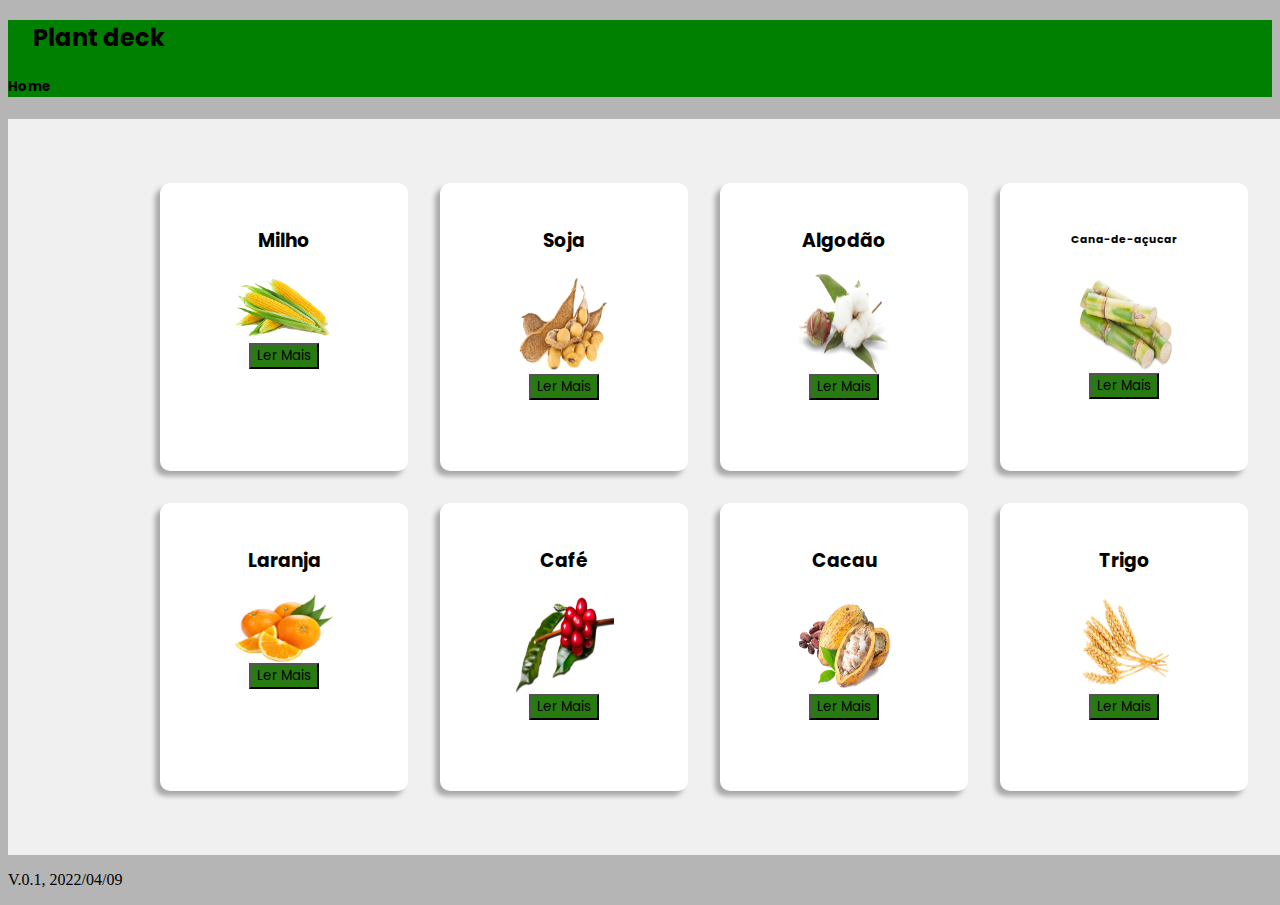
==== index.html @ 8251f877 "segundo commit" ====
<!DOCTYPE html>
<html lang="pt-br">

<head>
    <link href="https://cdn.jsdelivr.net/npm/bootstrap@5.1.3/dist/css/bootstrap.min.css" rel="stylesheet" integrity="sha384-1BmE4kWBq78iYhFldvKuhfTAU6auU8tT94WrHftjDbrCEXSU1oBoqyl2QvZ6jIW3" crossorigin="anonymous">
    <link rel="stylesheet" href="./style/style.css">
    <meta charset="UTF-8">
    <meta http-equiv="X-UA-Compatible" content="IE=edge">
    <meta name="viewport" content="width=device-width, initial-scale=1.0">
    <title>Plant deck</title>
    <style>
        @media screen and (max-width:1000px) {
            .deck-cards {
                grid-template-columns: 1fr 1fr 1fr;
            }
        }
        
        @media screen and (max-width:768px) {
            .plantdeck {
                margin-top: 3px;
            }
            .deck-cards {
                grid-template-columns: 1fr 1fr;
            }
        }
        
        @media screen and (max-width:493px) {
            .plantdeck {
                margin-top: 10px;
            }
            .home {
                display: none;
            }
            .menu-right {
                display: block;
            }
            .hamburguer {
                display: block;
            }
            .deck-cards {
                grid-template-columns: 1fr;
            }
        }
    </style>
</head>

<body>
    <div class="container w-100 ">
        <header class="d-flex justify-content-center " style="background-color: green; ">
            <div class="box-header w-100 d-flex text-center justify-content-between text-light " style="font-family: 'Poppins', sans-serif; font-style:inherit; ">
                <h2 class="plantdeck" style="margin-left: 25px; ">Plant deck</h2>
                <div class="home mt-2" style="margin-right: 15px;">
                    <h5>Home</h5>
                </div>
                <section class="menu-right">
                    <input class="inpt" id="ipt-hbm" type="checkbox">
                    <label for="ipt-hbm">
                <div class="menu-span">
                  <span class="hamburguer"></span>
                </div>
              </label>
                    <div class="menu-box-complet">
                        <div class="menu-options">
                            <ul>
                                <li>CONTATO</li>
                                <li>SOBRE</li>
                            </ul>
                        </div>
                    </div>
                </section>
            </div>
        </header>
        <main>
            <div class="deck-cards ">
                <article class="card-plant ">
                    <h3 style="font-family: 'Poppins', sans-serif; ">Milho</h3>
                    <img class="mb-5 milho" src="/images/milho.png " alt=" ">
                    <button class="btn text-light " style="font-family: 'Poppins', sans-serif ; ">Ler Mais</button>
                </article>
                <article class="card-plant ">
                    <h3 style="font-family: 'Poppins', sans-serif; ">Soja</h3>
                    <img class="mb-5 img-commodities " src="/images/imagens-soja.png " alt=" ">
                    <button class="btn text-light " style="font-family: 'Poppins', sans-serif ; ">Ler Mais</button>
                </article>
                <article class="card-plant ">
                    <h3 style="font-family: 'Poppins', sans-serif; ">Algodão</h3>
                    <img class="mb-5 img-commodities" src="/images/Cotton-Transparent-Images.png " alt=" ">
                    <button class="btn text-light " style="font-family: 'Poppins', sans-serif ; ">Ler Mais</button>
                </article>
                <article class="card-plant ">
                    <h6 style="font-family: 'Poppins', sans-serif; ">Cana-de-açucar</h6>
                    <img class="mb-5 img-commodities" src="/images/imagens-cana.png" alt=" ">
                    <button class="btn text-light " style="font-family: 'Poppins', sans-serif ; ">Ler Mais</button>
                </article>
                <article class="card-plant ">
                    <h3 style="font-family: 'Poppins', sans-serif; ">Laranja</h3>
                    <img class="mb-5 milho" src="/images/Imagem-de-Frutas-Laranja-12-PNG.png " alt=" ">
                    <button class="btn text-light " style="font-family: 'Poppins', sans-serif ; ">Ler Mais</button>
                </article>
                <article class="card-plant ">
                    <h3 style="font-family: 'Poppins', sans-serif; ">Café</h3>
                    <img class="mb-5 img-commodities" src="/images/planta-de-cafe-png.png " alt=" ">
                    <button class="btn text-light " style="font-family: 'Poppins', sans-serif ; ">Ler Mais</button>
                </article>
                <article class="card-plant ">
                    <h3 style="font-family: 'Poppins', sans-serif; ">Cacau</h3>
                    <img class="mb-5 img-commodities" src="/images/a5c08ef40c56fdcf1455780468d374b0.png" alt=" ">
                    <button class="btn text-light " style="font-family: 'Poppins', sans-serif ; ">Ler Mais</button>
                </article>
                <article class="card-plant ">
                    <h3 style="font-family: 'Poppins', sans-serif; ">Trigo</h3>
                    <img class="mb-5 img-commodities" src="/images/imagens-trigo.png" alt=" ">
                    <button class="btn text-light " style="font-family: 'Poppins', sans-serif ; ">Ler Mais</button>
                </article>
            </div>
        </main>
    </div>
    <p>V.0.1, 2022/04/09</p>

    <script src="https://cdn.jsdelivr.net/npm/bootstrap@5.1.3/dist/js/bootstrap.bundle.min.js " integrity="sha384-ka7Sk0Gln4gmtz2MlQnikT1wXgYsOg+OMhuP+IlRH9sENBO0LRn5q+8nbTov4+1p " crossorigin="anonymous "></script>
</body>
<!-- YAN GOMES MACEDO @YANGOMES010 BJS... -->

</html>
---- style/style.css ----
@import url('https://fonts.googleapis.com/css2?family=Poppins:wght@700&display=swap');
body {
    background-color: rgb(181, 181, 181);
    user-select: none;
}

main {
    width: 100%;
    display: flex;
    flex-direction: column;
    overflow: auto;
    align-items: center;
    justify-content: center;
    padding: 4rem;
    background-color: #f0f0f0;
}

.deck-cards {
    display: grid;
    grid-template-columns: 1fr 1fr 1fr 1fr;
    grid-column-gap: 2rem;
    grid-row-gap: 2rem;
}

.card-plant {
    border: none;
    border-radius: 10px;
    padding: 24px;
    width: 200px;
    height: 240px;
    box-shadow: -5px 5px 5px rgb(0 0 0 / 30%);
    transition: all .3s;
    display: flex;
    align-items: center;
    flex-direction: column;
    background-color: #fff;
}

.card-plant:hover {
    transform: scale(1.05);
    cursor: pointer;
}

.img-commodities {
    width: 100px;
    height: 100px;
}

.milho {
    width: 100px;
    height: 69px;
}

.btn {
    background-color: #277b10;
}

.btn:focus {
    box-shadow: 0 0 0 0;
    outline: 0;
}


/* MENU */

.menu-options {
    width: 100%;
    height: 20%;
    display: flex;
    justify-content: center;
    align-items: center;
    position: absolute;
    z-index: 1;
    left: -100%;
    background: #008000;
    transition: all 0.5s;
}

.inpt:checked~.menu-box-complet .menu-options {
    transform: translateX(100%);
}

ul {
    text-align: center;
    list-style-type: none;
}

li {
    margin-bottom: 30px;
}

.menu-span {
    width: 40px;
    height: 40px;
}

.menu-right {
    display: none;
}

.hamburguer {
    position: relative;
    display: none;
    background: rgb(82, 226, 63);
    width: 25px;
    height: 4px;
    top: 22px;
    left: 3px;
    border-radius: 190px;
    transition: 0.5s ease-in-out;
}

.hamburguer:before,
.hamburguer:after {
    background: rgb(82, 226, 63);
    content: '';
    display: block;
    width: 100%;
    height: 100%;
    position: absolute;
    transition: 0.5s ease-in-out;
}

.hamburguer:before {
    top: -5px;
    width: 85%;
    border-radius: 190px;
}

.hamburguer:after {
    width: 75%;
    bottom: -5px;
    border-radius: 190px;
}

input {
    display: none;
}

#ipt-hbm:checked~label .hamburguer {
    transform: rotate(45deg);
}

#ipt-hbm:checked~label .hamburguer:before {
    transform: rotate(90deg);
    top: 0;
    display: none;
}

#ipt-hbm:checked~label .hamburguer:after {
    transform: rotate(90deg);
    bottom: 0;
    width: 100%;
}
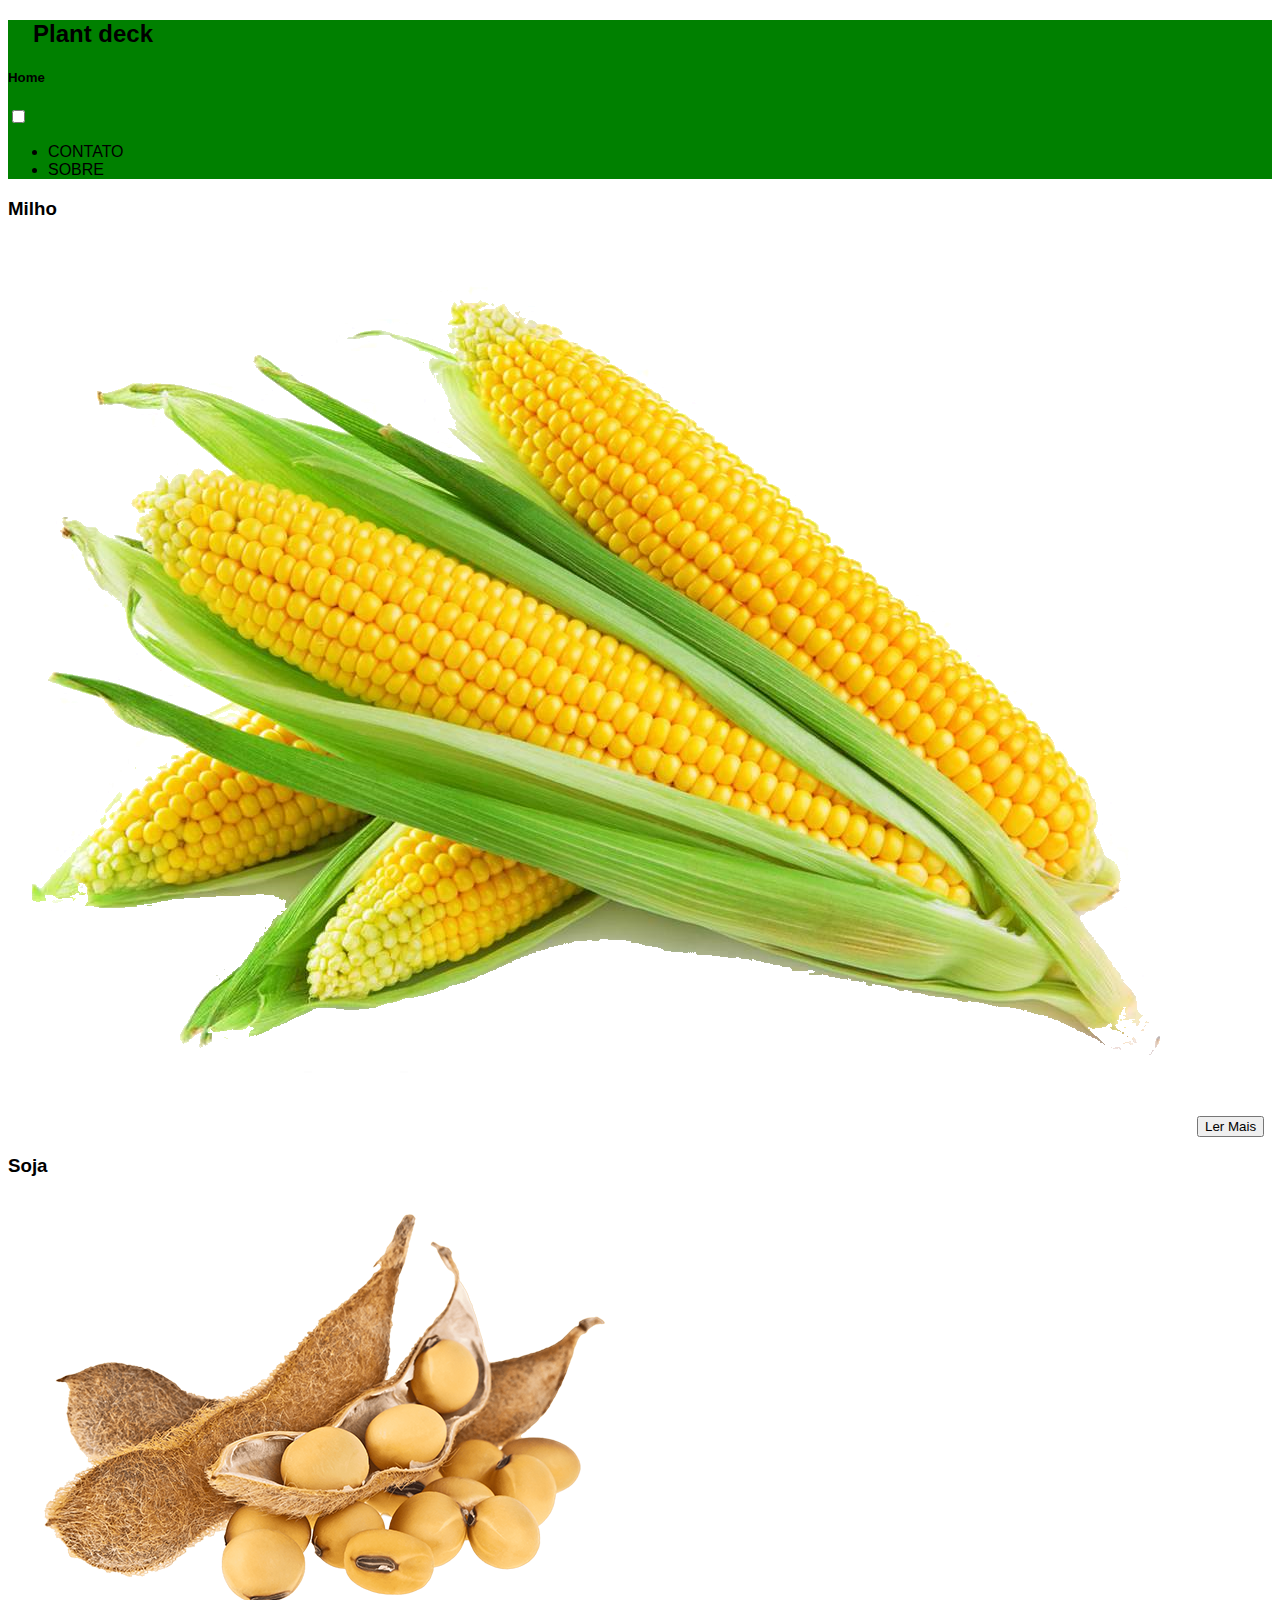
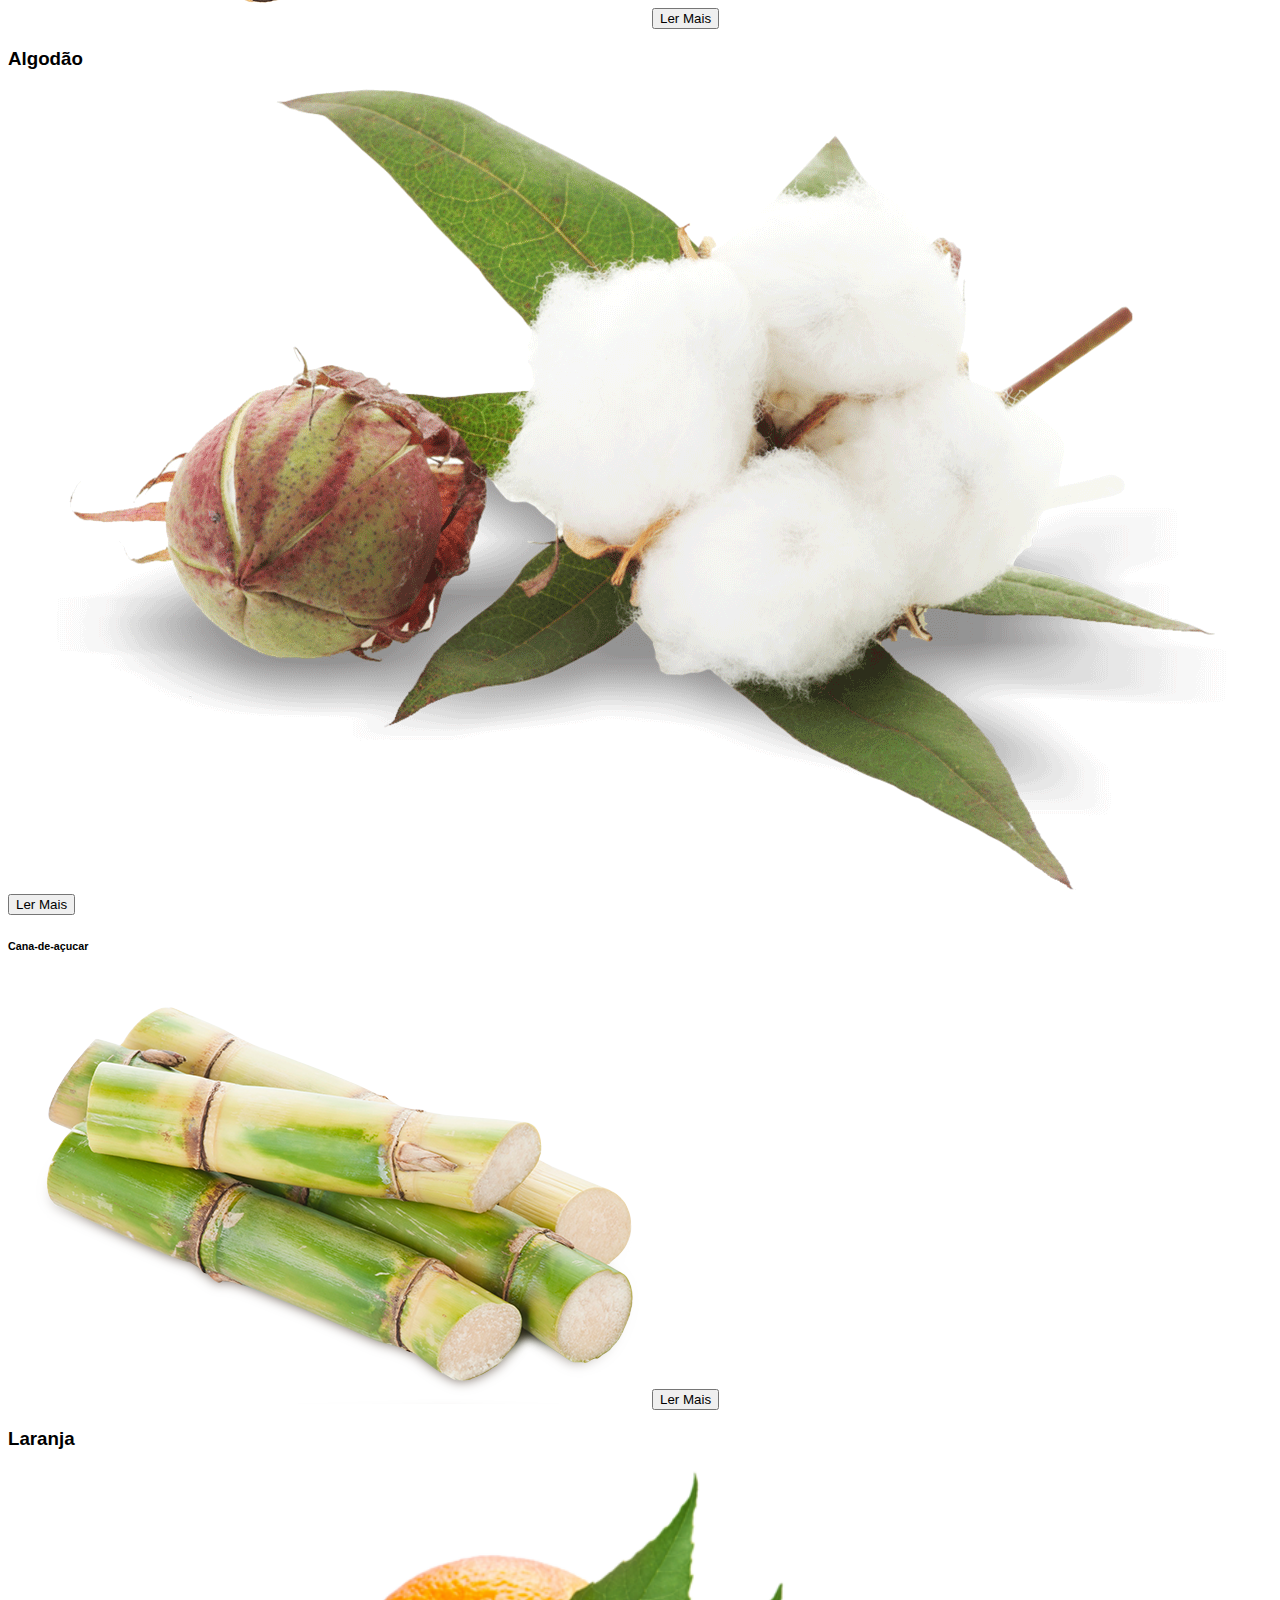
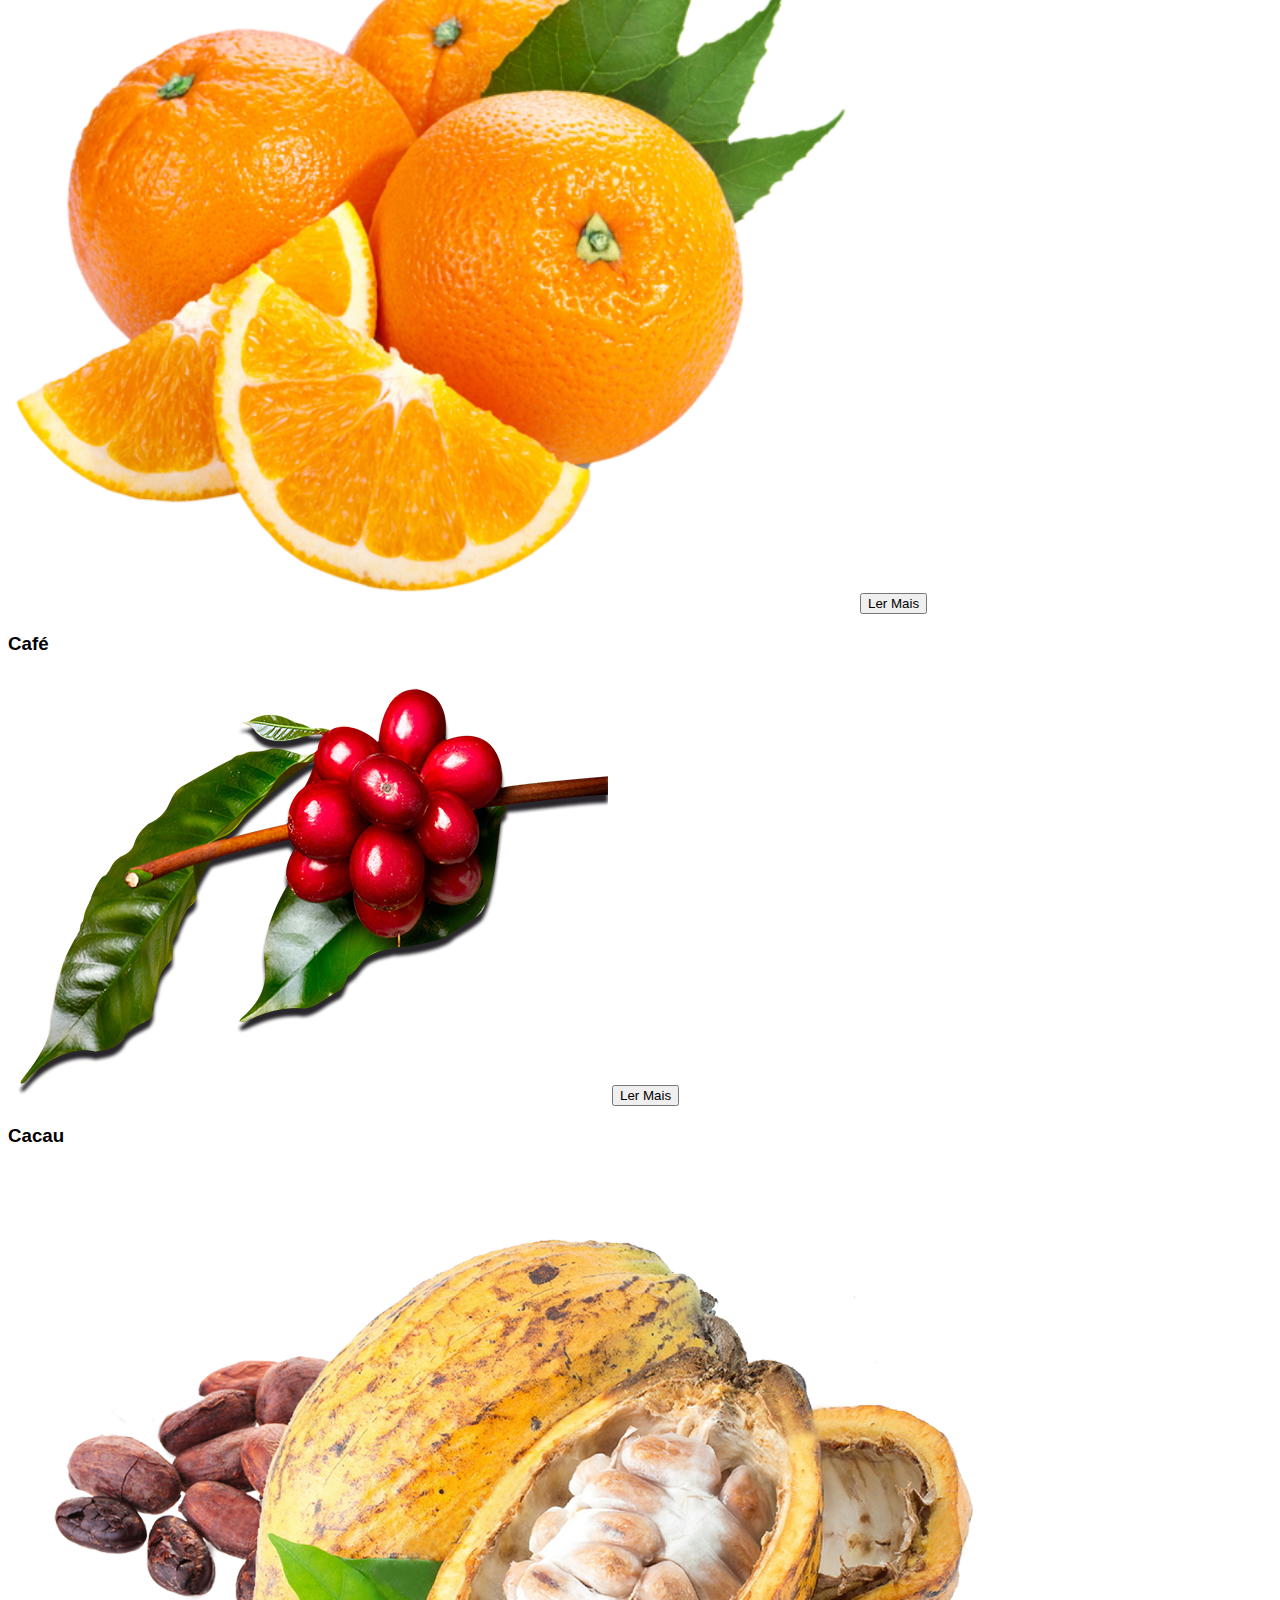
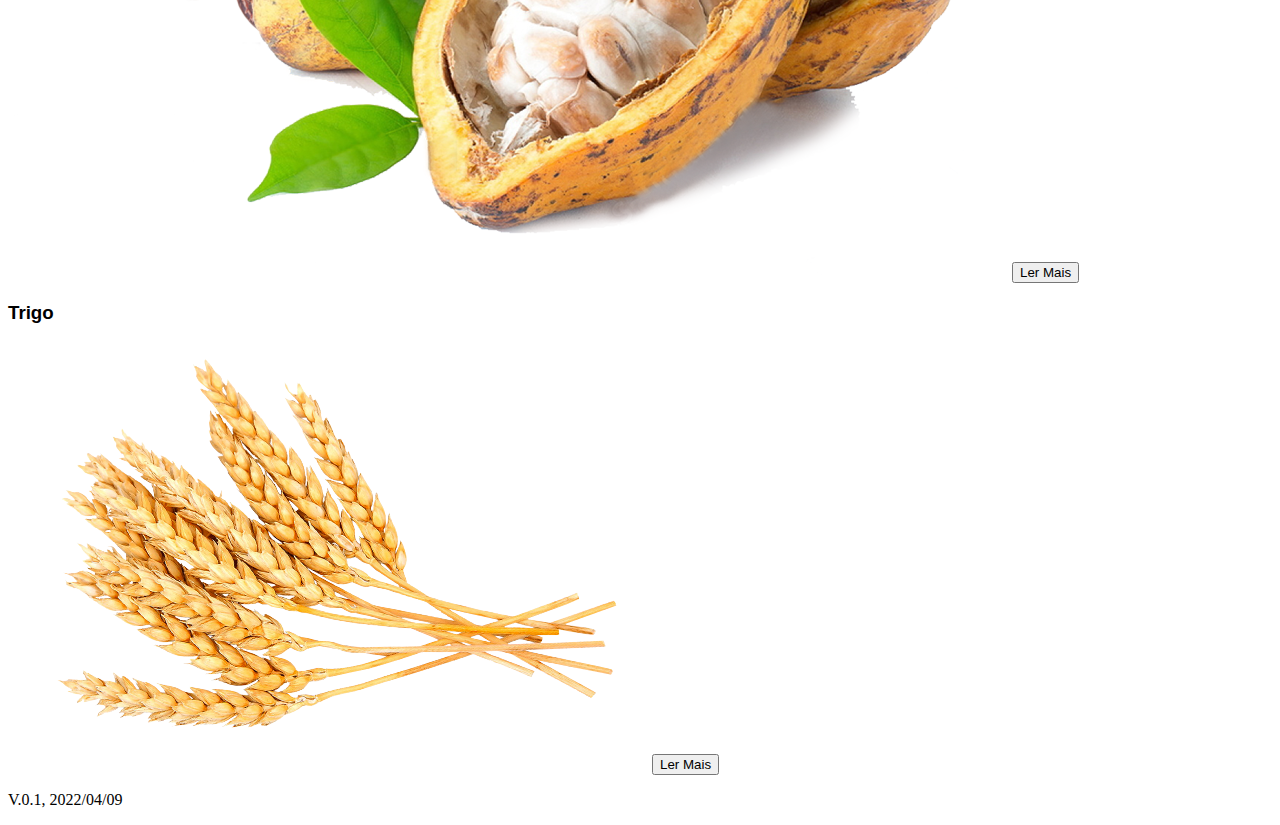
==== commit 40ca10ca: "primeiro commit v2" ====
--- a/index.html
+++ b/index.html
@@ -3,12 +3,21 @@
 
 <head>
     <link href="https://cdn.jsdelivr.net/npm/bootstrap@5.1.3/dist/css/bootstrap.min.css" rel="stylesheet" integrity="sha384-1BmE4kWBq78iYhFldvKuhfTAU6auU8tT94WrHftjDbrCEXSU1oBoqyl2QvZ6jIW3" crossorigin="anonymous">
-    <link rel="stylesheet" href="./style/style.css">
+    <link rel="stylesheet" href="./style.css">
     <meta charset="UTF-8">
     <meta http-equiv="X-UA-Compatible" content="IE=edge">
     <meta name="viewport" content="width=device-width, initial-scale=1.0">
     <title>Plant deck</title>
     <style>
+        a {
+            text-decoration: none;
+            color: inherit;
+        }
+        
+        a:hover {
+            color: inherit;
+        }
+        
         @media screen and (max-width:1000px) {
             .deck-cards {
                 grid-template-columns: 1fr 1fr 1fr;
@@ -21,6 +30,13 @@
             }
             .deck-cards {
                 grid-template-columns: 1fr 1fr;
+            }
+            .sec-box-content {
+                flex-direction: column;
+            }
+            .art-img-milho {
+                margin-bottom: 22px;
+                margin-top: 22px
             }
         }
         
@@ -46,11 +62,13 @@
 
 <body>
     <div class="container w-100 ">
-        <header class="d-flex justify-content-center " style="background-color: green; ">
+        <header class="d-flex justify-content-center " style="background-color: #008000; ">
             <div class="box-header w-100 d-flex text-center justify-content-between text-light " style="font-family: 'Poppins', sans-serif; font-style:inherit; ">
                 <h2 class="plantdeck" style="margin-left: 25px; ">Plant deck</h2>
                 <div class="home mt-2" style="margin-right: 15px;">
-                    <h5>Home</h5>
+                    <a href="./index.html">
+                        <h5>Home</h5>
+                    </a>
                 </div>
                 <section class="menu-right">
                     <input class="inpt" id="ipt-hbm" type="checkbox">
@@ -71,45 +89,47 @@
             </div>
         </header>
         <main>
-            <div class="deck-cards ">
-                <article class="card-plant ">
-                    <h3 style="font-family: 'Poppins', sans-serif; ">Milho</h3>
-                    <img class="mb-5 milho" src="/images/milho.png " alt=" ">
-                    <button class="btn text-light " style="font-family: 'Poppins', sans-serif ; ">Ler Mais</button>
-                </article>
+            <div class="deck-cards">
+                <a href="./Plants/milho.html">
+                    <article class="card-plant ">
+                        <h3 style="font-family: 'Poppins', sans-serif;">Milho</h3>
+                        <img class="mb-5 milho" src="./images/milho.png" alt=" ">
+                        <button class="btn text-light" style="font-family: 'Poppins', sans-serif ; ">Ler Mais</button>
+                    </article>
+                </a>
                 <article class="card-plant ">
                     <h3 style="font-family: 'Poppins', sans-serif; ">Soja</h3>
-                    <img class="mb-5 img-commodities " src="/images/imagens-soja.png " alt=" ">
+                    <img class="mb-5 img-commodities " src="./images/imagens-soja.png " alt=" ">
                     <button class="btn text-light " style="font-family: 'Poppins', sans-serif ; ">Ler Mais</button>
                 </article>
                 <article class="card-plant ">
                     <h3 style="font-family: 'Poppins', sans-serif; ">Algodão</h3>
-                    <img class="mb-5 img-commodities" src="/images/Cotton-Transparent-Images.png " alt=" ">
+                    <img class="mb-5 img-commodities" src="./images/Cotton-Transparent-Images.png " alt=" ">
                     <button class="btn text-light " style="font-family: 'Poppins', sans-serif ; ">Ler Mais</button>
                 </article>
                 <article class="card-plant ">
                     <h6 style="font-family: 'Poppins', sans-serif; ">Cana-de-açucar</h6>
-                    <img class="mb-5 img-commodities" src="/images/imagens-cana.png" alt=" ">
+                    <img class="mb-5 img-commodities" src="./images/imagens-cana.png" alt=" ">
                     <button class="btn text-light " style="font-family: 'Poppins', sans-serif ; ">Ler Mais</button>
                 </article>
                 <article class="card-plant ">
                     <h3 style="font-family: 'Poppins', sans-serif; ">Laranja</h3>
-                    <img class="mb-5 milho" src="/images/Imagem-de-Frutas-Laranja-12-PNG.png " alt=" ">
+                    <img class="mb-5 milho" src="./images/Imagem-de-Frutas-Laranja-12-PNG.png " alt=" ">
                     <button class="btn text-light " style="font-family: 'Poppins', sans-serif ; ">Ler Mais</button>
                 </article>
                 <article class="card-plant ">
                     <h3 style="font-family: 'Poppins', sans-serif; ">Café</h3>
-                    <img class="mb-5 img-commodities" src="/images/planta-de-cafe-png.png " alt=" ">
+                    <img class="mb-5 img-commodities" src="./images/planta-de-cafe-png.png " alt=" ">
                     <button class="btn text-light " style="font-family: 'Poppins', sans-serif ; ">Ler Mais</button>
                 </article>
                 <article class="card-plant ">
                     <h3 style="font-family: 'Poppins', sans-serif; ">Cacau</h3>
-                    <img class="mb-5 img-commodities" src="/images/a5c08ef40c56fdcf1455780468d374b0.png" alt=" ">
+                    <img class="mb-5 img-commodities" src="./images/a5c08ef40c56fdcf1455780468d374b0.png" alt=" ">
                     <button class="btn text-light " style="font-family: 'Poppins', sans-serif ; ">Ler Mais</button>
                 </article>
                 <article class="card-plant ">
                     <h3 style="font-family: 'Poppins', sans-serif; ">Trigo</h3>
-                    <img class="mb-5 img-commodities" src="/images/imagens-trigo.png" alt=" ">
+                    <img class="mb-5 img-commodities" src="./images/imagens-trigo.png" alt=" ">
                     <button class="btn text-light " style="font-family: 'Poppins', sans-serif ; ">Ler Mais</button>
                 </article>
             </div>
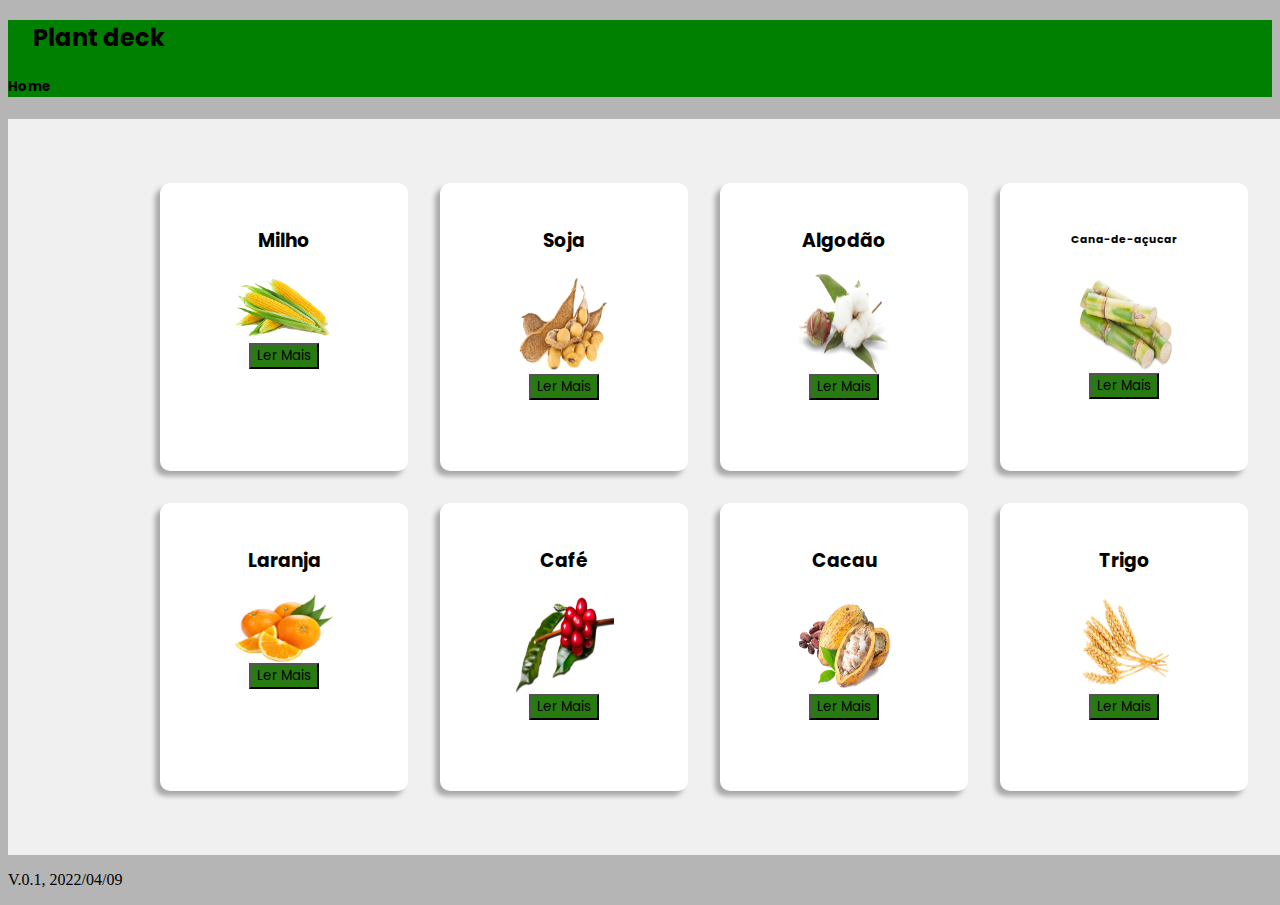
==== commit 134d8d1e: "mais um commit denovo v2" ====
--- a/index.html
+++ b/index.html
@@ -97,41 +97,55 @@
                         <button class="btn text-light" style="font-family: 'Poppins', sans-serif ; ">Ler Mais</button>
                     </article>
                 </a>
-                <article class="card-plant ">
-                    <h3 style="font-family: 'Poppins', sans-serif; ">Soja</h3>
-                    <img class="mb-5 img-commodities " src="./images/imagens-soja.png " alt=" ">
-                    <button class="btn text-light " style="font-family: 'Poppins', sans-serif ; ">Ler Mais</button>
-                </article>
-                <article class="card-plant ">
-                    <h3 style="font-family: 'Poppins', sans-serif; ">Algodão</h3>
-                    <img class="mb-5 img-commodities" src="./images/Cotton-Transparent-Images.png " alt=" ">
-                    <button class="btn text-light " style="font-family: 'Poppins', sans-serif ; ">Ler Mais</button>
-                </article>
-                <article class="card-plant ">
-                    <h6 style="font-family: 'Poppins', sans-serif; ">Cana-de-açucar</h6>
-                    <img class="mb-5 img-commodities" src="./images/imagens-cana.png" alt=" ">
-                    <button class="btn text-light " style="font-family: 'Poppins', sans-serif ; ">Ler Mais</button>
-                </article>
-                <article class="card-plant ">
-                    <h3 style="font-family: 'Poppins', sans-serif; ">Laranja</h3>
-                    <img class="mb-5 milho" src="./images/Imagem-de-Frutas-Laranja-12-PNG.png " alt=" ">
-                    <button class="btn text-light " style="font-family: 'Poppins', sans-serif ; ">Ler Mais</button>
-                </article>
-                <article class="card-plant ">
-                    <h3 style="font-family: 'Poppins', sans-serif; ">Café</h3>
-                    <img class="mb-5 img-commodities" src="./images/planta-de-cafe-png.png " alt=" ">
-                    <button class="btn text-light " style="font-family: 'Poppins', sans-serif ; ">Ler Mais</button>
-                </article>
-                <article class="card-plant ">
-                    <h3 style="font-family: 'Poppins', sans-serif; ">Cacau</h3>
-                    <img class="mb-5 img-commodities" src="./images/a5c08ef40c56fdcf1455780468d374b0.png" alt=" ">
-                    <button class="btn text-light " style="font-family: 'Poppins', sans-serif ; ">Ler Mais</button>
-                </article>
-                <article class="card-plant ">
-                    <h3 style="font-family: 'Poppins', sans-serif; ">Trigo</h3>
-                    <img class="mb-5 img-commodities" src="./images/imagens-trigo.png" alt=" ">
-                    <button class="btn text-light " style="font-family: 'Poppins', sans-serif ; ">Ler Mais</button>
-                </article>
+                <a href="./Plants/soja.html">
+                    <article class="card-plant ">
+                        <h3 style="font-family: 'Poppins', sans-serif; ">Soja</h3>
+                        <img class="mb-5 img-commodities " src="./images/imagens-soja.png " alt=" ">
+                        <button class="btn text-light " style="font-family: 'Poppins', sans-serif ; ">Ler Mais</button>
+                    </article>
+                </a>
+                <a href="./Plants/algodao.html">
+                    <article class="card-plant ">
+                        <h3 style="font-family: 'Poppins', sans-serif; ">Algodão</h3>
+                        <img class="mb-5 img-commodities" src="./images/Cotton-Transparent-Images.png " alt=" ">
+                        <button class="btn text-light " style="font-family: 'Poppins', sans-serif ; ">Ler Mais</button>
+                    </article>
+                </a>
+                <a href="./Plants/cana-de-acucar.html">
+                    <article class="card-plant ">
+                        <h6 style="font-family: 'Poppins', sans-serif; ">Cana-de-açucar</h6>
+                        <img class="mb-5 img-commodities" src="./images/imagens-cana.png" alt=" ">
+                        <button class="btn text-light " style="font-family: 'Poppins', sans-serif ; ">Ler Mais</button>
+                    </article>
+                </a>
+                <a href="./Plants/laranja.html">
+                    <article class="card-plant ">
+                        <h3 style="font-family: 'Poppins', sans-serif; ">Laranja</h3>
+                        <img class="mb-5 milho" src="./images/Imagem-de-Frutas-Laranja-12-PNG.png " alt=" ">
+                        <button class="btn text-light " style="font-family: 'Poppins', sans-serif ; ">Ler Mais</button>
+                    </article>
+                </a>
+                <a href="./Plants/cafe.html">
+                    <article class="card-plant ">
+                        <h3 style="font-family: 'Poppins', sans-serif; ">Café</h3>
+                        <img class="mb-5 img-commodities" src="./images/planta-de-cafe-png.png " alt=" ">
+                        <button class="btn text-light " style="font-family: 'Poppins', sans-serif ; ">Ler Mais</button>
+                    </article>
+                </a>
+                <a href="./Plants/cacau.html">
+                    <article class="card-plant ">
+                        <h3 style="font-family: 'Poppins', sans-serif; ">Cacau</h3>
+                        <img class="mb-5 img-commodities" src="./images/a5c08ef40c56fdcf1455780468d374b0.png" alt=" ">
+                        <button class="btn text-light " style="font-family: 'Poppins', sans-serif ; ">Ler Mais</button>
+                    </article>
+                </a>
+                <a href="./Plants/trigo.html">
+                    <article class="card-plant ">
+                        <h3 style="font-family: 'Poppins', sans-serif; ">Trigo</h3>
+                        <img class="mb-5 img-commodities" src="./images/imagens-trigo.png" alt=" ">
+                        <button class="btn text-light " style="font-family: 'Poppins', sans-serif ; ">Ler Mais</button>
+                    </article>
+                </a>
             </div>
         </main>
     </div>
--- a/style.css
+++ b/style.css
@@ -0,0 +1,181 @@
+@import url('https://fonts.googleapis.com/css2?family=Poppins:wght@700&display=swap');
+@import url('https://fonts.googleapis.com/css2?family=Poppins:wght@700&display=swap');
+body {
+    background-color: rgb(181, 181, 181);
+    user-select: none;
+}
+
+main {
+    width: 100%;
+    display: flex;
+    flex-direction: column;
+    overflow: auto;
+    align-items: center;
+    justify-content: center;
+    padding: 4rem;
+    background-color: #f0f0f0;
+}
+
+.deck-cards {
+    display: grid;
+    grid-template-columns: 1fr 1fr 1fr 1fr;
+    grid-column-gap: 2rem;
+    grid-row-gap: 2rem;
+}
+
+.card-plant {
+    border: none;
+    border-radius: 10px;
+    padding: 24px;
+    width: 200px;
+    height: 240px;
+    box-shadow: -5px 5px 5px rgb(0 0 0 / 30%);
+    transition: all .3s;
+    display: flex;
+    align-items: center;
+    flex-direction: column;
+    background-color: #fff;
+}
+
+.card-plant:hover {
+    transform: scale(1.05);
+    cursor: pointer;
+}
+
+.img-commodities {
+    width: 100px;
+    height: 100px;
+}
+
+.milho {
+    width: 100px;
+    height: 69px;
+}
+
+.btn {
+    background-color: #277b10;
+}
+
+.btn:focus {
+    box-shadow: 0 0 0 0;
+    outline: 0;
+}
+
+
+/* MENU */
+
+.menu-options {
+    width: 100%;
+    height: 20%;
+    display: flex;
+    justify-content: center;
+    align-items: center;
+    position: absolute;
+    z-index: 1;
+    left: -100%;
+    background: #008000;
+    transition: all 0.5s;
+}
+
+.inpt:checked~.menu-box-complet .menu-options {
+    transform: translateX(100%);
+}
+
+ul {
+    text-align: center;
+    list-style-type: none;
+}
+
+li {
+    margin-bottom: 30px;
+}
+
+.menu-span {
+    width: 40px;
+    height: 40px;
+}
+
+.menu-right {
+    display: none;
+}
+
+.hamburguer {
+    position: relative;
+    display: none;
+    background: rgb(82, 226, 63);
+    width: 25px;
+    height: 4px;
+    top: 22px;
+    left: 3px;
+    border-radius: 190px;
+    transition: 0.5s ease-in-out;
+}
+
+.hamburguer:before,
+.hamburguer:after {
+    background: rgb(82, 226, 63);
+    content: '';
+    display: block;
+    width: 100%;
+    height: 100%;
+    position: absolute;
+    transition: 0.5s ease-in-out;
+}
+
+.hamburguer:before {
+    top: -5px;
+    width: 85%;
+    border-radius: 190px;
+}
+
+.hamburguer:after {
+    width: 75%;
+    bottom: -5px;
+    border-radius: 190px;
+}
+
+input {
+    display: none;
+}
+
+#ipt-hbm:checked~label .hamburguer {
+    transform: rotate(45deg);
+}
+
+#ipt-hbm:checked~label .hamburguer:before {
+    transform: rotate(90deg);
+    top: 0;
+    display: none;
+}
+
+#ipt-hbm:checked~label .hamburguer:after {
+    transform: rotate(90deg);
+    bottom: 0;
+    width: 100%;
+}
+
+
+/* CARD ABERTO DE CARACTERISTICAS */
+
+.main-card-open {
+    position: absolute;
+    left: 0;
+    right: 0;
+}
+
+.title-card-open {
+    font-size: 25px;
+    font-family: "Poppins', sans-serif";
+    margin-bottom: 0px;
+    font-weight: bold;
+}
+
+.p-card-open {
+    font-family: "Poppins', sans-serif";
+    font-size: 20px;
+}
+
+.btn-close:focus {
+    box-shadow: 0 0 0 0;
+    outline: 0;
+}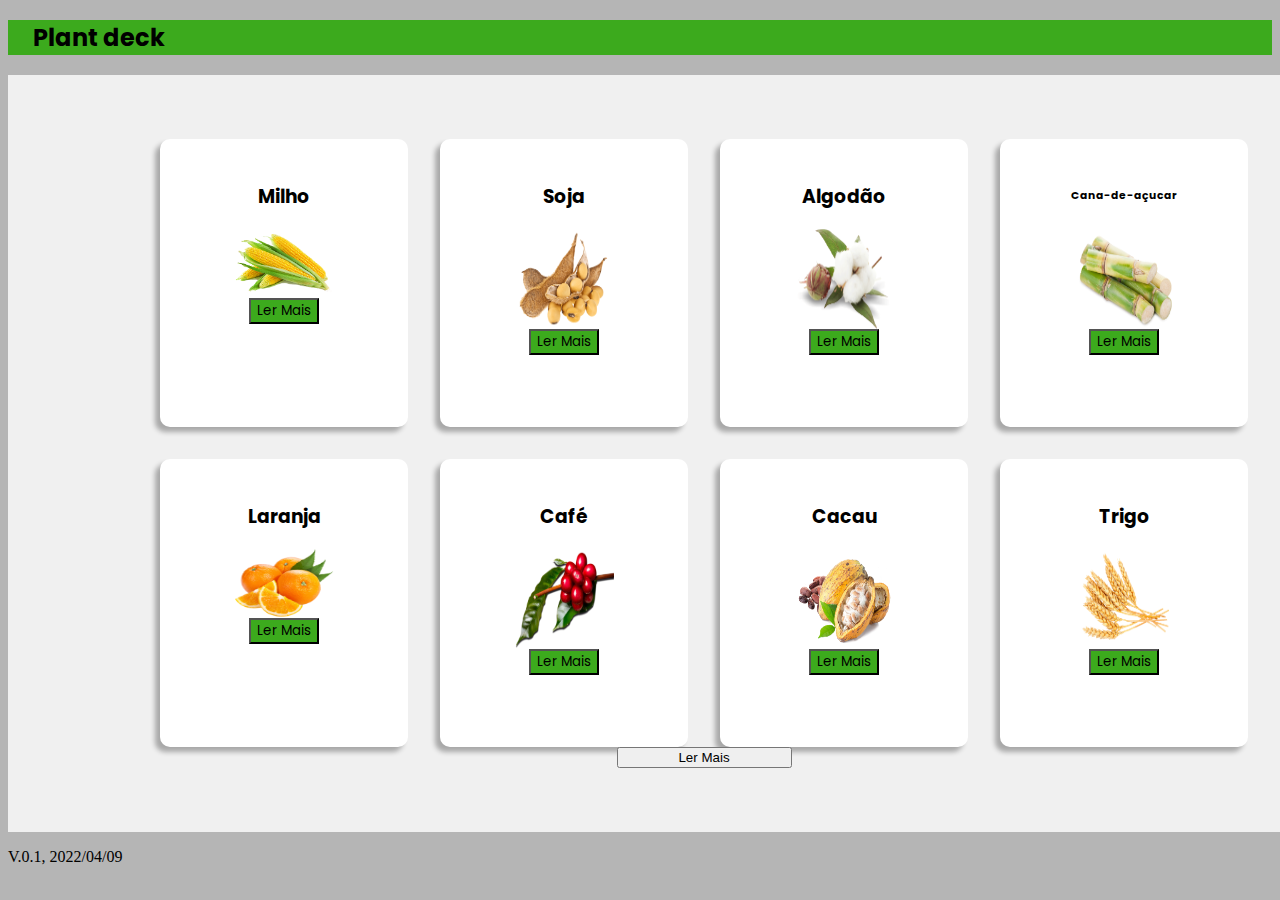
==== commit 39e1a99b: "v3, lerMais,8 Plantas,cor Header e Botao, script" ====
--- a/index.html
+++ b/index.html
@@ -13,6 +13,7 @@
             text-decoration: none;
             color: inherit;
         }
+        /*Projeto de Yan Gomes*/
         
         a:hover {
             color: inherit;
@@ -62,14 +63,12 @@
 
 <body>
     <div class="container w-100 ">
-        <header class="d-flex justify-content-center " style="background-color: #008000; ">
+        <header class="d-flex justify-content-center " style="background-color: #3caa1d; ">
             <div class="box-header w-100 d-flex text-center justify-content-between text-light " style="font-family: 'Poppins', sans-serif; font-style:inherit; ">
-                <h2 class="plantdeck" style="margin-left: 25px; ">Plant deck</h2>
-                <div class="home mt-2" style="margin-right: 15px;">
-                    <a href="./index.html">
-                        <h5>Home</h5>
-                    </a>
-                </div>
+                <a href="../index.html">
+                    <h2 class="plantdeck" style="margin-left: 25px; ">Plant deck</h2>
+                </a>
+                <!--Projeto de Yan Gomes-->
                 <section class="menu-right">
                     <input class="inpt" id="ipt-hbm" type="checkbox">
                     <label for="ipt-hbm">
@@ -94,65 +93,138 @@
                     <article class="card-plant ">
                         <h3 style="font-family: 'Poppins', sans-serif;">Milho</h3>
                         <img class="mb-5 milho" src="./images/milho.png" alt=" ">
-                        <button class="btn text-light" style="font-family: 'Poppins', sans-serif ; ">Ler Mais</button>
+                        <button class="btn btn-cards text-light" style="font-family: 'Poppins', sans-serif ; ">Ler Mais</button>
                     </article>
                 </a>
                 <a href="./Plants/soja.html">
                     <article class="card-plant ">
                         <h3 style="font-family: 'Poppins', sans-serif; ">Soja</h3>
-                        <img class="mb-5 img-commodities " src="./images/imagens-soja.png " alt=" ">
-                        <button class="btn text-light " style="font-family: 'Poppins', sans-serif ; ">Ler Mais</button>
+                        <img class="mb-5 img-commodities " src="./images/soja.png" alt=" ">
+                        <button class="btn btn-cards text-light " style="font-family: 'Poppins', sans-serif ; ">Ler Mais</button>
                     </article>
                 </a>
                 <a href="./Plants/algodao.html">
                     <article class="card-plant ">
                         <h3 style="font-family: 'Poppins', sans-serif; ">Algodão</h3>
-                        <img class="mb-5 img-commodities" src="./images/Cotton-Transparent-Images.png " alt=" ">
-                        <button class="btn text-light " style="font-family: 'Poppins', sans-serif ; ">Ler Mais</button>
+                        <img class="mb-5 img-commodities" src="./images/algodao.png" alt=" ">
+                        <button class="btn btn-cards text-light " style="font-family: 'Poppins', sans-serif ; ">Ler Mais</button>
                     </article>
                 </a>
                 <a href="./Plants/cana-de-acucar.html">
                     <article class="card-plant ">
                         <h6 style="font-family: 'Poppins', sans-serif; ">Cana-de-açucar</h6>
-                        <img class="mb-5 img-commodities" src="./images/imagens-cana.png" alt=" ">
-                        <button class="btn text-light " style="font-family: 'Poppins', sans-serif ; ">Ler Mais</button>
+                        <img class="mb-5 img-commodities" src="./images/cana.png" alt=" ">
+                        <button class="btn btn-cards text-light " style="font-family: 'Poppins', sans-serif ; ">Ler Mais</button>
                     </article>
                 </a>
                 <a href="./Plants/laranja.html">
                     <article class="card-plant ">
                         <h3 style="font-family: 'Poppins', sans-serif; ">Laranja</h3>
-                        <img class="mb-5 milho" src="./images/Imagem-de-Frutas-Laranja-12-PNG.png " alt=" ">
-                        <button class="btn text-light " style="font-family: 'Poppins', sans-serif ; ">Ler Mais</button>
+                        <img class="mb-5 milho" src="./images/laranja.png" alt=" ">
+                        <button class="btn btn-cards text-light " style="font-family: 'Poppins', sans-serif ; ">Ler Mais</button>
                     </article>
                 </a>
                 <a href="./Plants/cafe.html">
                     <article class="card-plant ">
                         <h3 style="font-family: 'Poppins', sans-serif; ">Café</h3>
-                        <img class="mb-5 img-commodities" src="./images/planta-de-cafe-png.png " alt=" ">
-                        <button class="btn text-light " style="font-family: 'Poppins', sans-serif ; ">Ler Mais</button>
+                        <img class="mb-5 img-commodities" src="./images/cafe.png" alt=" ">
+                        <button class="btn btn-cards text-light " style="font-family: 'Poppins', sans-serif ; ">Ler Mais</button>
                     </article>
                 </a>
                 <a href="./Plants/cacau.html">
                     <article class="card-plant ">
                         <h3 style="font-family: 'Poppins', sans-serif; ">Cacau</h3>
-                        <img class="mb-5 img-commodities" src="./images/a5c08ef40c56fdcf1455780468d374b0.png" alt=" ">
-                        <button class="btn text-light " style="font-family: 'Poppins', sans-serif ; ">Ler Mais</button>
+                        <img class="mb-5 img-commodities" src="./images/cacau.png" alt=" ">
+                        <button class="btn btn-cards text-light " style="font-family: 'Poppins', sans-serif ; ">Ler Mais</button>
                     </article>
                 </a>
                 <a href="./Plants/trigo.html">
                     <article class="card-plant ">
                         <h3 style="font-family: 'Poppins', sans-serif; ">Trigo</h3>
-                        <img class="mb-5 img-commodities" src="./images/imagens-trigo.png" alt=" ">
-                        <button class="btn text-light " style="font-family: 'Poppins', sans-serif ; ">Ler Mais</button>
+                        <img class="mb-5 img-commodities" src="./images/trigo.png" alt=" ">
+                        <button class="btn btn-cards text-light " style="font-family: 'Poppins', sans-serif ; ">Ler Mais</button>
                     </article>
                 </a>
             </div>
+
+
+            <!--Projeto de Yan Gomes-->
+            <!--Projeto de Yan Gomes-->
+            <!--Projeto de Yan Gomes-->
+            <!--Projeto de Yan Gomes-->
+
+
+            <section class="sec-btn-more m-auto w-100 d-flex justify-content-center mt-5">
+                <article class="btn-more w-100 m-auto text-center">
+                    <button onclick="btnMoreF()" class="btn btn-danger btn-more-btn p-2" style="width: 175px;">Ler Mais</button>
+                </article>
+            </section>
+            <section class="deck-cards deck-cards-two" style="display: none;">
+                <a href="./Plants/pepino.html">
+                    <article class="card-plant ">
+                        <h3 style="font-family: 'Poppins', sans-serif;">Pepino</h3>
+                        <img class="mb-3 " src="./images/pepino.png" alt="" style="height: 100px;">
+                        <button class=" btn btn-cards text-light " style="font-family: 'Poppins', sans-serif ; ">Ler Mais</button>
+                    </article>
+                </a>
+                <a href="./Plants/couve.html">
+                    <article class="card-plant ">
+                        <h3 style="font-family: 'Poppins', sans-serif; ">Couve</h3>
+                        <img class="img-commodities " src="./images/couve.png " alt=" " style="height: 80px; margin-bottom: 37px;">
+                        <button class="btn btn-cards text-light " style="font-family: 'Poppins', sans-serif ; ">Ler Mais</button>
+                    </article>
+                </a>
+                <a href="./Plants/melao.html">
+                    <article class="card-plant ">
+                        <h3 style="font-family: 'Poppins', sans-serif; ">Melão</h3>
+                        <img class="img-commodities " src="./images/melao.png " alt=" " style="margin-bottom: 38px; ">
+                        <button class="btn btn-cards text-light " style="font-family: 'Poppins', sans-serif ; ">Ler Mais</button>
+                    </article>
+                </a>
+                <a href="./Plants/feijao.html">
+                    <article class="card-plant ">
+                        <h3 style="font-family: 'Poppins', sans-serif; ">Feijão</h3>
+                        <img class="img-commodities " src="./images/feijao.png " alt=" " style="margin-bottom: 42px; ">
+                        <button class="btn btn-cards text-light " style="font-family: 'Poppins', sans-serif ; ">Ler Mais</button>
+                    </article>
+                </a>
+                <a href="./Plants/melancia.html">
+                    <article class="card-plant ">
+                        <h3 style="font-family: 'Poppins', sans-serif; ">Melancia</h3>
+                        <img class="" src="./images/melancia.png " alt=" " style="height: 75px; margin-bottom: 42px;">
+                        <button class="btn btn-cards text-light " style="font-family: 'Poppins', sans-serif ; ">Ler Mais</button>
+                    </article>
+                </a>
+                <a href="./Plants/batatdoce.html">
+                    <article class="card-plant ">
+                        <h4 class="w-100" style="font-family: 'Poppins', sans-serif; ">Batata doce</h4>
+                        <img class="img-commodities " src="./images/batataDoce.png " alt=" " style="margin-bottom: 54px;">
+                        <button class=" btn btn-cards text-light " style="font-family: 'Poppins', sans-serif ; ">Ler Mais</button>
+                    </article>
+                </a>
+                <a href="./Plants/alface.html">
+                    <article class="card-plant ">
+                        <h3 style="font-family: 'Poppins', sans-serif; ">Alface</h3>
+                        <img class="img-commodities " src="./images/alface.png " alt=" " style="height: 80px; margin-bottom: 37px;">
+                        <button class="btn btn-cards text-light " style="font-family: 'Poppins', sans-serif ; ">Ler Mais</button>
+                    </article>
+                </a>
+                <a href="./Plants/coentro.html">
+                    <article class="card-plant ">
+                        <h3 style="font-family: 'Poppins', sans-serif; ">Coentro</h3>
+                        <img class="img-commodities" src="./images/coentro.png " alt=" " style="margin-bottom: 36px; ">
+                        <button class="btn btn-cards text-light " style="font-family: 'Poppins', sans-serif ; ">Ler Mais</button>
+                    </article>
+                </a>
+            </section>
         </main>
     </div>
     <p>V.0.1, 2022/04/09</p>
 
     <script src="https://cdn.jsdelivr.net/npm/bootstrap@5.1.3/dist/js/bootstrap.bundle.min.js " integrity="sha384-ka7Sk0Gln4gmtz2MlQnikT1wXgYsOg+OMhuP+IlRH9sENBO0LRn5q+8nbTov4+1p " crossorigin="anonymous "></script>
+    <script src="./script.js "></script>
 </body>
 <!-- YAN GOMES MACEDO @YANGOMES010 BJS... -->
 
+
 </html>--- a/style.css
+++ b/style.css
@@ -52,8 +52,8 @@
     height: 69px;
 }
 
-.btn {
-    background-color: #277b10;
+.btn-cards {
+    background-color: #3caa1d;
 }
 
 .btn:focus {
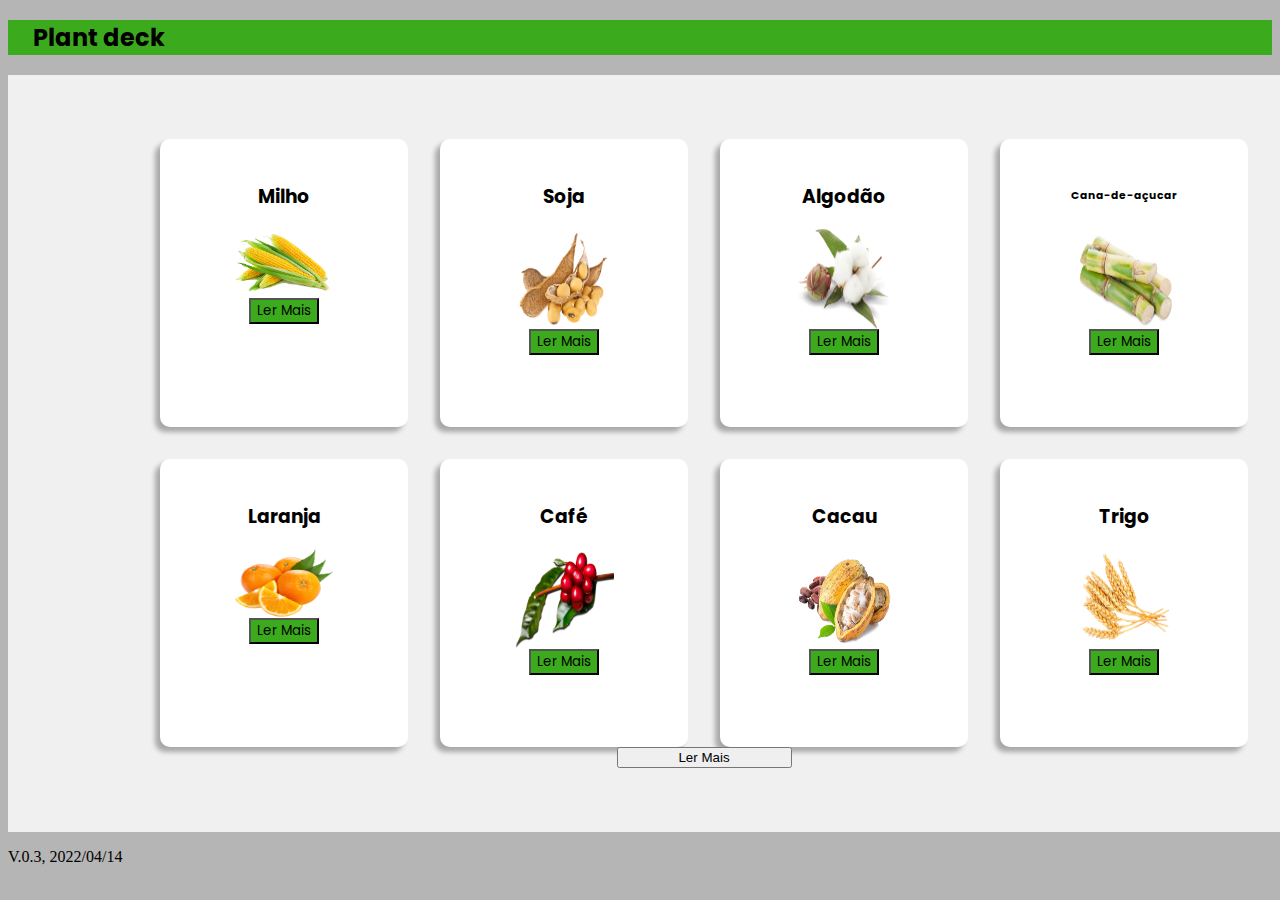
==== commit 507e4399: "mudando data" ====
--- a/index.html
+++ b/index.html
@@ -219,7 +219,7 @@
             </section>
         </main>
     </div>
-    <p>V.0.1, 2022/04/09</p>
+    <p>V.0.3, 2022/04/14</p>
 
     <script src="https://cdn.jsdelivr.net/npm/bootstrap@5.1.3/dist/js/bootstrap.bundle.min.js " integrity="sha384-ka7Sk0Gln4gmtz2MlQnikT1wXgYsOg+OMhuP+IlRH9sENBO0LRn5q+8nbTov4+1p " crossorigin="anonymous "></script>
     <script src="./script.js "></script>
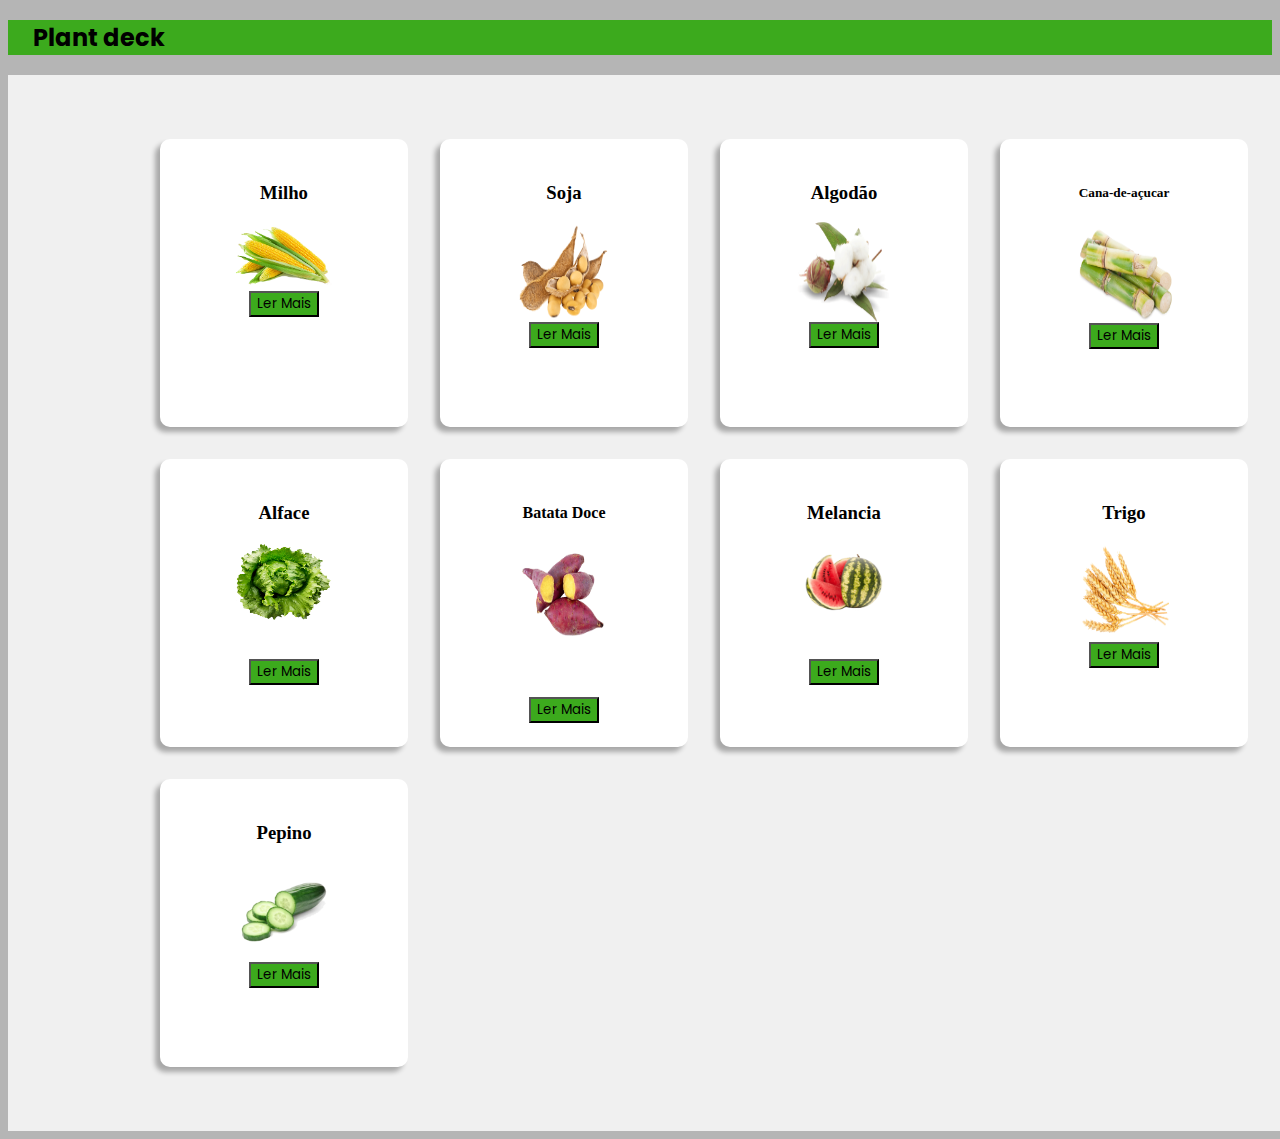
==== commit 940cf55e: "Madança do index de html para JS" ====
--- a/index.html
+++ b/index.html
@@ -65,19 +65,19 @@
     <div class="container w-100 ">
         <header class="d-flex justify-content-center " style="background-color: #3caa1d; ">
             <div class="box-header w-100 d-flex text-center justify-content-between text-light " style="font-family: 'Poppins', sans-serif; font-style:inherit; ">
-                <a href="../index.html">
-                    <h2 class="plantdeck" style="margin-left: 25px; ">Plant deck</h2>
+                <a href="../index.html ">
+                    <h2 class="plantdeck " style="margin-left: 25px; ">Plant deck</h2>
                 </a>
                 <!--Projeto de Yan Gomes-->
-                <section class="menu-right">
-                    <input class="inpt" id="ipt-hbm" type="checkbox">
-                    <label for="ipt-hbm">
-                <div class="menu-span">
-                  <span class="hamburguer"></span>
+                <section class="menu-right ">
+                    <input class="inpt " id="ipt-hbm " type="checkbox ">
+                    <label for="ipt-hbm ">
+                <div class="menu-span ">
+                  <span class="hamburguer "></span>
                 </div>
               </label>
-                    <div class="menu-box-complet">
-                        <div class="menu-options">
+                    <div class="menu-box-complet ">
+                        <div class="menu-options ">
                             <ul>
                                 <li>CONTATO</li>
                                 <li>SOBRE</li>
@@ -88,141 +88,12 @@
             </div>
         </header>
         <main>
-            <div class="deck-cards">
-                <a href="./Plants/milho.html">
-                    <article class="card-plant ">
-                        <h3 style="font-family: 'Poppins', sans-serif;">Milho</h3>
-                        <img class="mb-5 milho" src="./images/milho.png" alt=" ">
-                        <button class="btn btn-cards text-light" style="font-family: 'Poppins', sans-serif ; ">Ler Mais</button>
-                    </article>
-                </a>
-                <a href="./Plants/soja.html">
-                    <article class="card-plant ">
-                        <h3 style="font-family: 'Poppins', sans-serif; ">Soja</h3>
-                        <img class="mb-5 img-commodities " src="./images/soja.png" alt=" ">
-                        <button class="btn btn-cards text-light " style="font-family: 'Poppins', sans-serif ; ">Ler Mais</button>
-                    </article>
-                </a>
-                <a href="./Plants/algodao.html">
-                    <article class="card-plant ">
-                        <h3 style="font-family: 'Poppins', sans-serif; ">Algodão</h3>
-                        <img class="mb-5 img-commodities" src="./images/algodao.png" alt=" ">
-                        <button class="btn btn-cards text-light " style="font-family: 'Poppins', sans-serif ; ">Ler Mais</button>
-                    </article>
-                </a>
-                <a href="./Plants/cana-de-acucar.html">
-                    <article class="card-plant ">
-                        <h6 style="font-family: 'Poppins', sans-serif; ">Cana-de-açucar</h6>
-                        <img class="mb-5 img-commodities" src="./images/cana.png" alt=" ">
-                        <button class="btn btn-cards text-light " style="font-family: 'Poppins', sans-serif ; ">Ler Mais</button>
-                    </article>
-                </a>
-                <a href="./Plants/laranja.html">
-                    <article class="card-plant ">
-                        <h3 style="font-family: 'Poppins', sans-serif; ">Laranja</h3>
-                        <img class="mb-5 milho" src="./images/laranja.png" alt=" ">
-                        <button class="btn btn-cards text-light " style="font-family: 'Poppins', sans-serif ; ">Ler Mais</button>
-                    </article>
-                </a>
-                <a href="./Plants/cafe.html">
-                    <article class="card-plant ">
-                        <h3 style="font-family: 'Poppins', sans-serif; ">Café</h3>
-                        <img class="mb-5 img-commodities" src="./images/cafe.png" alt=" ">
-                        <button class="btn btn-cards text-light " style="font-family: 'Poppins', sans-serif ; ">Ler Mais</button>
-                    </article>
-                </a>
-                <a href="./Plants/cacau.html">
-                    <article class="card-plant ">
-                        <h3 style="font-family: 'Poppins', sans-serif; ">Cacau</h3>
-                        <img class="mb-5 img-commodities" src="./images/cacau.png" alt=" ">
-                        <button class="btn btn-cards text-light " style="font-family: 'Poppins', sans-serif ; ">Ler Mais</button>
-                    </article>
-                </a>
-                <a href="./Plants/trigo.html">
-                    <article class="card-plant ">
-                        <h3 style="font-family: 'Poppins', sans-serif; ">Trigo</h3>
-                        <img class="mb-5 img-commodities" src="./images/trigo.png" alt=" ">
-                        <button class="btn btn-cards text-light " style="font-family: 'Poppins', sans-serif ; ">Ler Mais</button>
-                    </article>
-                </a>
-            </div>
-
-
-            <!--Projeto de Yan Gomes-->
-            <!--Projeto de Yan Gomes-->
-            <!--Projeto de Yan Gomes-->
-            <!--Projeto de Yan Gomes-->
-
-
-            <section class="sec-btn-more m-auto w-100 d-flex justify-content-center mt-5">
-                <article class="btn-more w-100 m-auto text-center">
-                    <button onclick="btnMoreF()" class="btn btn-danger btn-more-btn p-2" style="width: 175px;">Ler Mais</button>
-                </article>
-            </section>
-            <section class="deck-cards deck-cards-two" style="display: none;">
-                <a href="./Plants/pepino.html">
-                    <article class="card-plant ">
-                        <h3 style="font-family: 'Poppins', sans-serif;">Pepino</h3>
-                        <img class="mb-3 " src="./images/pepino.png" alt="" style="height: 100px;">
-                        <button class=" btn btn-cards text-light " style="font-family: 'Poppins', sans-serif ; ">Ler Mais</button>
-                    </article>
-                </a>
-                <a href="./Plants/couve.html">
-                    <article class="card-plant ">
-                        <h3 style="font-family: 'Poppins', sans-serif; ">Couve</h3>
-                        <img class="img-commodities " src="./images/couve.png " alt=" " style="height: 80px; margin-bottom: 37px;">
-                        <button class="btn btn-cards text-light " style="font-family: 'Poppins', sans-serif ; ">Ler Mais</button>
-                    </article>
-                </a>
-                <a href="./Plants/melao.html">
-                    <article class="card-plant ">
-                        <h3 style="font-family: 'Poppins', sans-serif; ">Melão</h3>
-                        <img class="img-commodities " src="./images/melao.png " alt=" " style="margin-bottom: 38px; ">
-                        <button class="btn btn-cards text-light " style="font-family: 'Poppins', sans-serif ; ">Ler Mais</button>
-                    </article>
-                </a>
-                <a href="./Plants/feijao.html">
-                    <article class="card-plant ">
-                        <h3 style="font-family: 'Poppins', sans-serif; ">Feijão</h3>
-                        <img class="img-commodities " src="./images/feijao.png " alt=" " style="margin-bottom: 42px; ">
-                        <button class="btn btn-cards text-light " style="font-family: 'Poppins', sans-serif ; ">Ler Mais</button>
-                    </article>
-                </a>
-                <a href="./Plants/melancia.html">
-                    <article class="card-plant ">
-                        <h3 style="font-family: 'Poppins', sans-serif; ">Melancia</h3>
-                        <img class="" src="./images/melancia.png " alt=" " style="height: 75px; margin-bottom: 42px;">
-                        <button class="btn btn-cards text-light " style="font-family: 'Poppins', sans-serif ; ">Ler Mais</button>
-                    </article>
-                </a>
-                <a href="./Plants/batatdoce.html">
-                    <article class="card-plant ">
-                        <h4 class="w-100" style="font-family: 'Poppins', sans-serif; ">Batata doce</h4>
-                        <img class="img-commodities " src="./images/batataDoce.png " alt=" " style="margin-bottom: 54px;">
-                        <button class=" btn btn-cards text-light " style="font-family: 'Poppins', sans-serif ; ">Ler Mais</button>
-                    </article>
-                </a>
-                <a href="./Plants/alface.html">
-                    <article class="card-plant ">
-                        <h3 style="font-family: 'Poppins', sans-serif; ">Alface</h3>
-                        <img class="img-commodities " src="./images/alface.png " alt=" " style="height: 80px; margin-bottom: 37px;">
-                        <button class="btn btn-cards text-light " style="font-family: 'Poppins', sans-serif ; ">Ler Mais</button>
-                    </article>
-                </a>
-                <a href="./Plants/coentro.html">
-                    <article class="card-plant ">
-                        <h3 style="font-family: 'Poppins', sans-serif; ">Coentro</h3>
-                        <img class="img-commodities" src="./images/coentro.png " alt=" " style="margin-bottom: 36px; ">
-                        <button class="btn btn-cards text-light " style="font-family: 'Poppins', sans-serif ; ">Ler Mais</button>
-                    </article>
-                </a>
-            </section>
+            <div class="deck-cards "></div>
         </main>
     </div>
-    <p>V.0.3, 2022/04/14</p>
+    <script src="./script.js"></script>
+    <script src="https://cdn.jsdelivr.net/npm/bootstrap@5.1.3/dist/js/bootstrap.bundle.min.js " integrity="sha384-ka7Sk0Gln4gmtz2MlQnikT1wXgYsOg+OMhuP+IlRH9sENBO0LRn5q+8nbTov4+1p " crossorigin="anonymous "></script>
 
-    <script src="https://cdn.jsdelivr.net/npm/bootstrap@5.1.3/dist/js/bootstrap.bundle.min.js " integrity="sha384-ka7Sk0Gln4gmtz2MlQnikT1wXgYsOg+OMhuP+IlRH9sENBO0LRn5q+8nbTov4+1p " crossorigin="anonymous "></script>
-    <script src="./script.js "></script>
 </body>
 <!-- YAN GOMES MACEDO @YANGOMES010 BJS... -->
 
